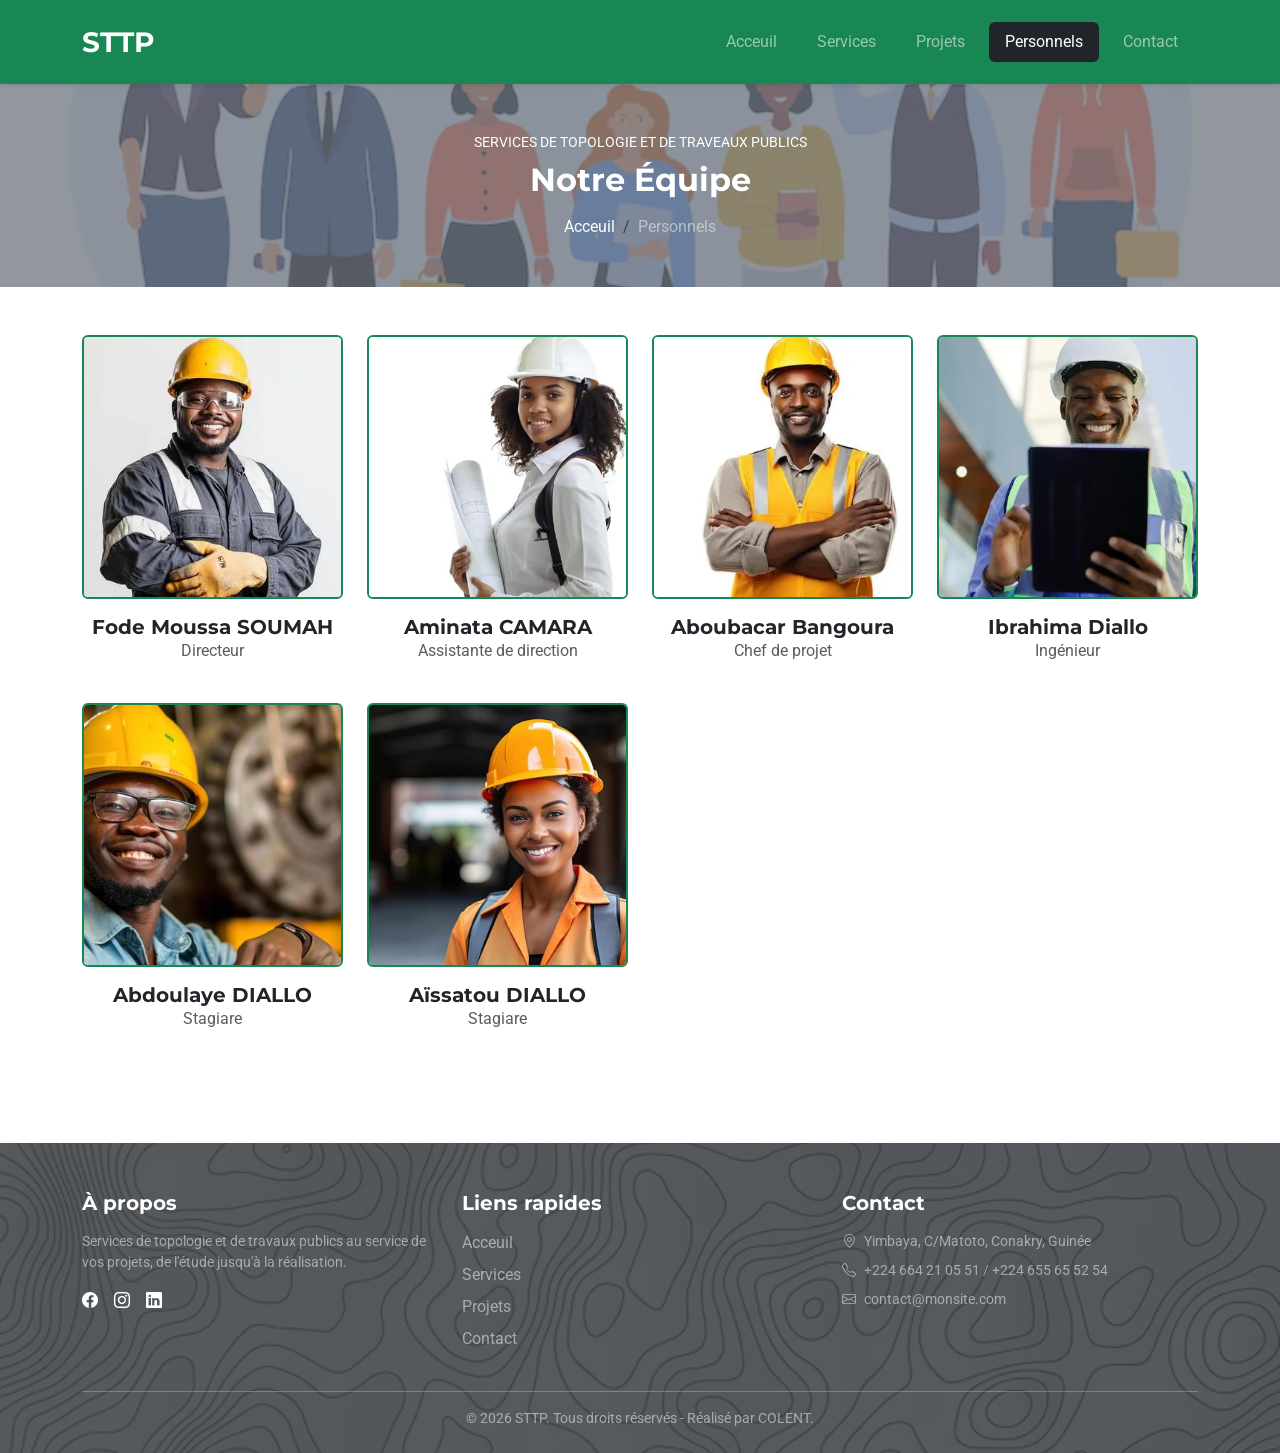
==== team.html @ 159a40ee "first commit" ====
<!DOCTYPE html>
<html lang="fr">

<head>
	<meta charset="utf-8">
	<meta name="viewport" content="width=device-width, initial-scale=1, shrink-to-fit=no">
	<title>STTP | Personnels</title>

	<!-- Google Fonts -->
	<link href="https://fonts.googleapis.com/css?family=Montserrat:400,500,600,700|Roboto:400,500,700" rel="stylesheet">
	<!-- Bootstrap 5 -->
	<link href="https://cdn.jsdelivr.net/npm/bootstrap@5.3.3/dist/css/bootstrap.min.css" rel="stylesheet">
	<!-- Bootstrap Icons -->
	<link rel="stylesheet" href="https://cdn.jsdelivr.net/npm/bootstrap-icons@1.11.3/font/bootstrap-icons.css">

	<!-- Le strict minimum de CSS perso : ce que Bootstrap ne fournit pas nativement
       (images de fond, effet de survol sur les vignettes) -->
	<style>
		body {
			font-family: 'Roboto', sans-serif;
		}

		h1,
		h2,
		h3,
		h4,
		h5,
		h6,
		.navbar-brand {
			font-family: 'Montserrat', sans-serif;
			font-weight: 700;
		}

		.bg-image-cover {
			background-size: cover;
			background-position: center;
		}

		.bd-green {
			border: 2px solid #198754;
		}

		.hero-slide {
			min-height: 520px;
		}

		.hover-overlay {
			opacity: 0;
			transition: opacity .3s ease;
		}

		.hover-target:hover .hover-overlay {
			opacity: 1;
		}

		.testimonial-avatar {
			margin-top: -45px;
			object-fit: cover;
		}

		/* Hauteur d'image uniforme pour que les cards d'une même rangée soient proportionnelles */
		.card-img-top {
			height: 220px;
			object-fit: cover;
		}

		.cover-img {
			height: 260px;
			object-fit: cover;
		}

		.card-body {
			display: flex;
			flex-direction: column;
		}

		.card-body a {
			margin-top: auto;
		}

		.testimonial-box {
			height: 180px;
			display: flex;
			flex-direction: column;
			justify-content: center;
		}

		/* Forcer le thème vert/gris sur les composants qui utilisent le bleu Bootstrap par défaut */
		.nav-pills .nav-link.active {
			background-color: #198754;
		}

		.accordion-button:not(.collapsed) {
			background-color: rgba(25, 135, 84, .1);
			color: #198754;
			box-shadow: inset 0 -1px 0 rgba(25, 135, 84, .2);
		}

		.accordion-button:focus,
		.form-control:focus {
			border-color: #198754;
			box-shadow: 0 0 0 .25rem rgba(25, 135, 84, .25);
		}
	</style>
</head>

<body>

	<!-- ============ NAVBAR ============ -->
	<nav class="navbar navbar-expand-lg navbar-dark bg-success sticky-top shadow-sm py-3">
		<div class="container">
			<a class="navbar-brand fs-3" href="index.html">STTP</a>
			<button class="navbar-toggler" type="button" data-bs-toggle="collapse" data-bs-target="#mainNav">
				<span class="navbar-toggler-icon"></span>
			</button>
			<div class="collapse navbar-collapse" id="mainNav">
				<ul class="navbar-nav ms-auto">
					<li class="nav-item"><a class="nav-link px-3 py-2 mx-1" href="index.html">Acceuil</a></li>
					<li class="nav-item"><a class="nav-link px-3 py-2 mx-1" href="services.html">Services</a></li>
					<li class="nav-item"><a class="nav-link px-3 py-2 mx-1" href="projects.html">Projets</a></li>
					<li class="nav-item"><a class="nav-link active bg-dark rounded px-3 py-2 mx-1"
							href="team.html">Personnels</a>
					</li>
					<li class="nav-item"><a class="nav-link px-3 py-2 mx-1" href="contact.html">Contact</a></li>
				</ul>
			</div>
		</div>
	</nav>

	<!-- ============ PAGE BANNER ============ -->
	<section class="py-5 bg-secondary text-white text-center bg-image-cover position-relative"
		style="background-image:url('assets/img/bg/team.avif');">
		<div class="position-absolute top-0 start-0 w-100 h-100 bg-secondary bg-opacity-75"></div>
		<div class="container position-relative">
			<p class="text-uppercase small mb-2">Services de topologie et de traveaux publics</p>
			<h2 class="mb-3">Notre Équipe</h2>
			<nav aria-label="breadcrumb">
				<ol class="breadcrumb justify-content-center mb-0">
					<li class="breadcrumb-item"><a href="index.html" class="text-white text-decoration-none">Acceuil</a>
					</li>
					<li class="breadcrumb-item active text-white-50" aria-current="page">Personnels</li>
				</ol>
			</nav>
		</div>
	</section>

	<!-- ============ TEAM GRID ============ -->
	<section class="py-5">
		<div class="container">
			<div class="row g-4 text-center">

				<div class=" col-6 col-md-3">
					<div class="bd-green position-relative overflow-hidden rounded hover-target">
						<img src="assets/img/team/perso5.webp" class="img-fluid w-100 cover-img" alt="">
						<div
							class="position-absolute top-0 start-0 w-100 h-100 bg-dark bg-opacity-75 d-flex justify-content-center align-items-center gap-3 hover-overlay">
							<a href="#" class="text-white fs-5"><i class="bi bi-facebook"></i></a>
							<a href="#" class="text-white fs-5"><i class="bi bi-google"></i></a>
							<a href="#" class="text-white fs-5"><i class="bi bi-youtube"></i></a>
						</div>
					</div>
					<h5 class="mt-3 mb-0">Fode Moussa SOUMAH</h5>
					<p class="text-muted">Directeur</p>
				</div>
				<div class="col-6 col-md-3">
					<div class="bd-green position-relative overflow-hidden rounded hover-target">
						<img src="assets/img/team/perso3.webp" class="img-fluid w-100 cover-img" alt="">
						<div
							class="position-absolute top-0 start-0 w-100 h-100 bg-dark bg-opacity-75 d-flex justify-content-center align-items-center gap-3 hover-overlay">
							<a href="#" class="text-white fs-5"><i class="bi bi-facebook"></i></a>
							<a href="#" class="text-white fs-5"><i class="bi bi-google"></i></a>
							<a href="#" class="text-white fs-5"><i class="bi bi-youtube"></i></a>
						</div>
					</div>
					<h5 class="mt-3 mb-0">Aminata CAMARA</h5>
					<p class="text-muted">Assistante de direction</p>
				</div>
				<div class="col-6 col-md-3">
					<div class="bd-green position-relative overflow-hidden rounded hover-target">
						<img src="assets/img/team/perso4.webp" class="img-fluid w-100 cover-img" alt="">
						<div
							class="position-absolute top-0 start-0 w-100 h-100 bg-dark bg-opacity-75 d-flex justify-content-center align-items-center gap-3 hover-overlay">
							<a href="#" class="text-white fs-5"><i class="bi bi-facebook"></i></a>
							<a href="#" class="text-white fs-5"><i class="bi bi-google"></i></a>
							<a href="#" class="text-white fs-5"><i class="bi bi-youtube"></i></a>
						</div>
					</div>
					<h5 class="mt-3 mb-0">Aboubacar Bangoura</h5>
					<p class="text-muted">Chef de projet</p>
				</div>
				<div class="col-6 col-md-3">
					<div class="bd-green position-relative overflow-hidden rounded hover-target">
						<img src="assets/img/team/perso2.webp" class="img-fluid w-100 cover-img" alt="">
						<div
							class="position-absolute top-0 start-0 w-100 h-100 bg-dark bg-opacity-75 d-flex justify-content-center align-items-center gap-3 hover-overlay">
							<a href="#" class="text-white fs-5"><i class="bi bi-facebook"></i></a>
							<a href="#" class="text-white fs-5"><i class="bi bi-google"></i></a>
							<a href="#" class="text-white fs-5"><i class="bi bi-youtube"></i></a>
						</div>
					</div>
					<h5 class="mt-3 mb-0">Ibrahima Diallo</h5>
					<p class="text-muted">Ingénieur</p>
				</div>

				<div class="col-6 col-md-3">
					<div class="bd-green position-relative overflow-hidden rounded hover-target">
						<img src="assets/img/team/perso5.jpg" class="img-fluid w-100 cover-img" alt="">
						<div
							class="position-absolute top-0 start-0 w-100 h-100 bg-dark bg-opacity-75 d-flex justify-content-center align-items-center gap-3 hover-overlay">
							<a href="#" class="text-white fs-5"><i class="bi bi-facebook"></i></a>
							<a href="#" class="text-white fs-5"><i class="bi bi-google"></i></a>
							<a href="#" class="text-white fs-5"><i class="bi bi-youtube"></i></a>
						</div>
					</div>
					<h5 class="mt-3 mb-0">Abdoulaye DIALLO</h5>
					<p class="text-muted">Stagiare</p>
				</div>

				<div class="col-6 col-md-3">
					<div class="bd-green position-relative overflow-hidden rounded hover-target">
						<img src="assets/img/team/perso6.jpg" class="img-fluid w-100 cover-img" alt="">
						<div
							class="position-absolute top-0 start-0 w-100 h-100 bg-dark bg-opacity-75 d-flex justify-content-center align-items-center gap-3 hover-overlay">
							<a href="#" class="text-white fs-5"><i class="bi bi-facebook"></i></a>
							<a href="#" class="text-white fs-5"><i class="bi bi-google"></i></a>
							<a href="#" class="text-white fs-5"><i class="bi bi-youtube"></i></a>
						</div>
					</div>
					<h5 class="mt-3 mb-0">Aïssatou DIALLO</h5>
					<p class="text-muted">Stagiare</p>
				</div>

			</div>
		</div>
	</section>

	<footer class="mt-5 pt-5 pb-4 bg-dark text-white bg-image-cover position-relative"
		style="background-image:url('assets/img/bg/bg3.avif');">
		<div class="position-absolute top-0 start-0 w-100 h-100 bg-dark bg-opacity-75"></div>

		<div class="container position-relative">
			<div class="row g-4">

				<!-- Col 1 : À propos -->
				<div class="col-md-4">
					<h5 class="mb-3">À propos</h5>
					<p class="text-white-50 small">
						Services de topologie et de travaux publics au service de vos projets,
						de l'étude jusqu'à la réalisation.
					</p>
					<div class="d-flex gap-3 mt-3">
						<a href="#" class="text-white"><i class="bi bi-facebook"></i></a>
						<a href="#" class="text-white"><i class="bi bi-instagram"></i></a>
						<a href="#" class="text-white"><i class="bi bi-linkedin"></i></a>
					</div>
				</div>

				<!-- Col 2 : Liens rapides -->
				<div class="col-md-4">
					<h5 class="mb-3">Liens rapides</h5>
					<ul class="list-unstyled">
						<li class="mb-2"><a href="index.html" class="text-white-50 text-decoration-none">Acceuil</a>
						</li>
						<li class="mb-2"><a href="services.html" class="text-white-50 text-decoration-none">Services</a>
						</li>
						<li class="mb-2"><a href="projets.html" class="text-white-50 text-decoration-none">Projets</a>
						</li>
						<li class="mb-2"><a href="contact.html" class="text-white-50 text-decoration-none">Contact</a>
						</li>
					</ul>
				</div>

				<!-- Col 3 : Contact -->
				<div class="col-md-4">
					<h5 class="mb-3">Contact</h5>
					<ul class="list-unstyled text-white-50 small">
						<li class="mb-2"><i class="bi bi-geo-alt me-2"></i>Yimbaya, C/Matoto, Conakry, Guinée</li>
						<li class="mb-2"><i class="bi bi-telephone me-2"></i>+224 664 21 05 51 / +224 655 65 52 54</li>
						<li class="mb-2"><i class="bi bi-envelope me-2"></i>contact@monsite.com</li>
					</ul>
				</div>

			</div>

			<hr class="border-white-50 mt-4">

			<p class="text-center text-white-50 small mb-0">
				&copy; 2026 STTP. Tous droits réservés - Réalisé par COLENT.
			</p>
		</div>
	</footer>


	<!-- Bootstrap Bundle JS -->
	<script src="https://cdn.jsdelivr.net/npm/bootstrap@5.3.3/dist/js/bootstrap.bundle.min.js"></script>
</body>

</html>
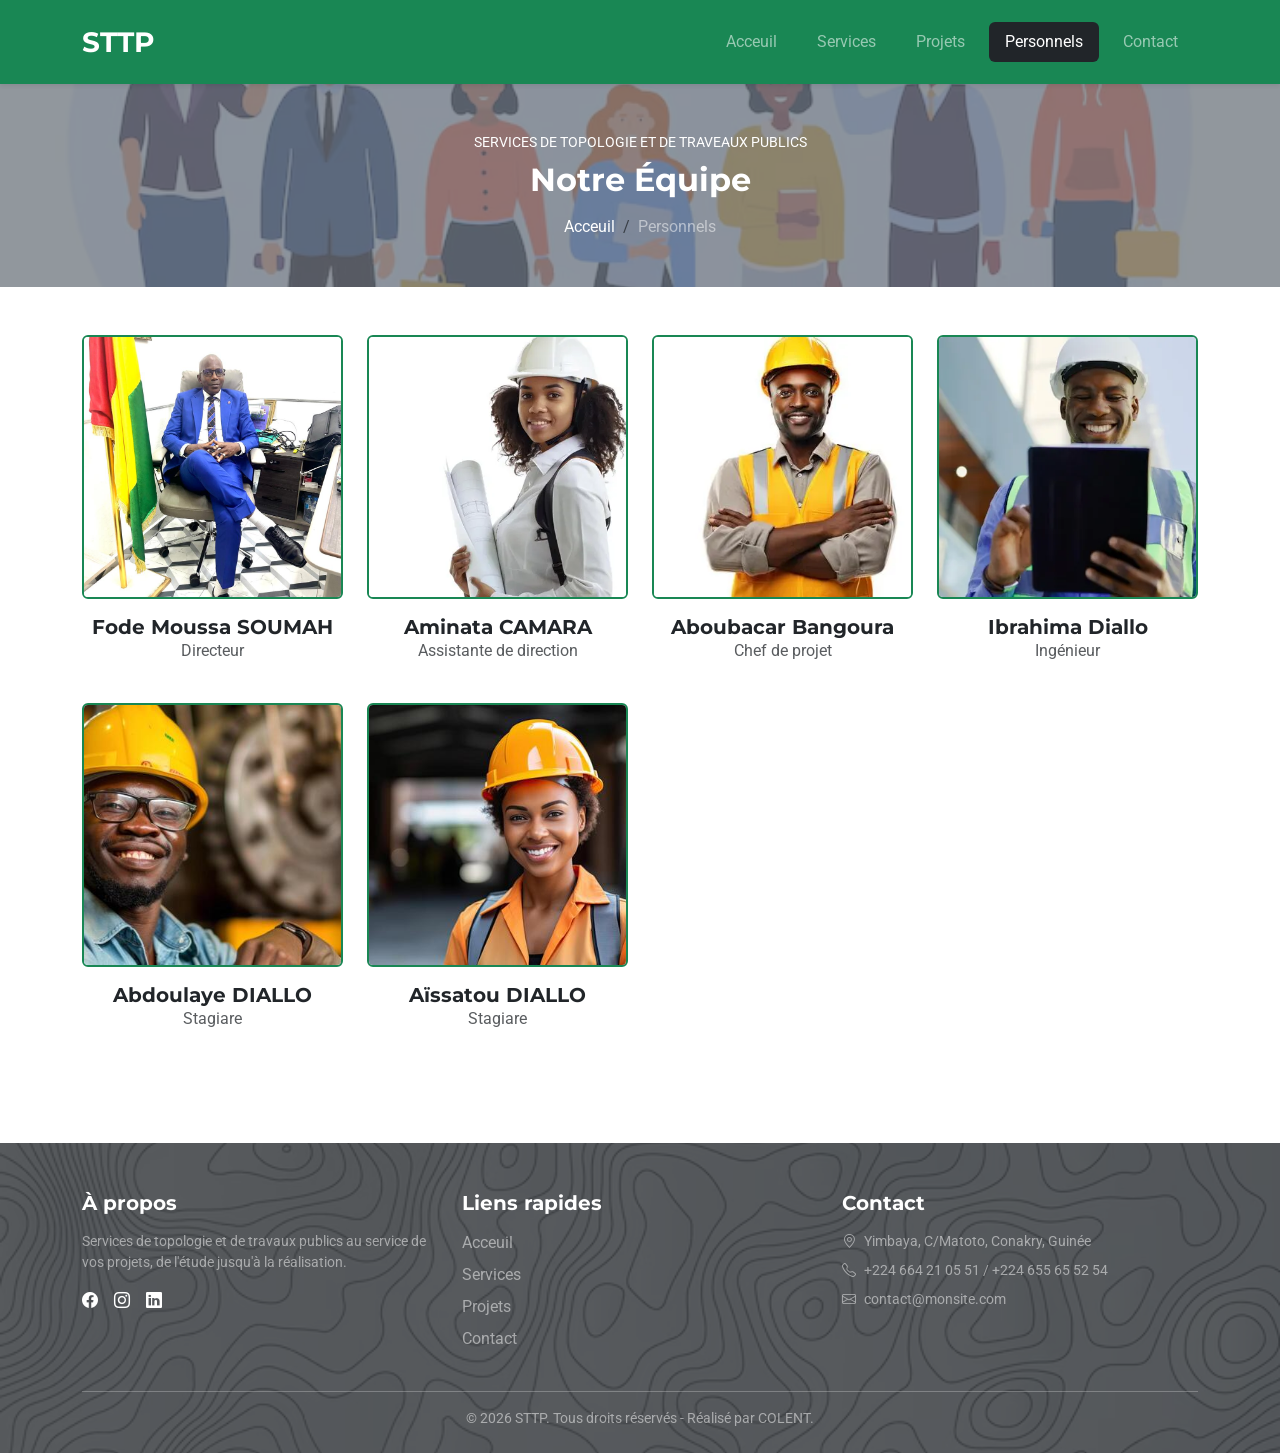
==== commit 82f7d152: "image dg" ====
--- a/team.html
+++ b/team.html
@@ -151,7 +151,7 @@
 
 				<div class=" col-6 col-md-3">
 					<div class="bd-green position-relative overflow-hidden rounded hover-target">
-						<img src="assets/img/team/perso5.webp" class="img-fluid w-100 cover-img" alt="">
+						<img src="assets/img/team/dg.jpeg" class="img-fluid w-100 cover-img" alt="">
 						<div
 							class="position-absolute top-0 start-0 w-100 h-100 bg-dark bg-opacity-75 d-flex justify-content-center align-items-center gap-3 hover-overlay">
 							<a href="#" class="text-white fs-5"><i class="bi bi-facebook"></i></a>
